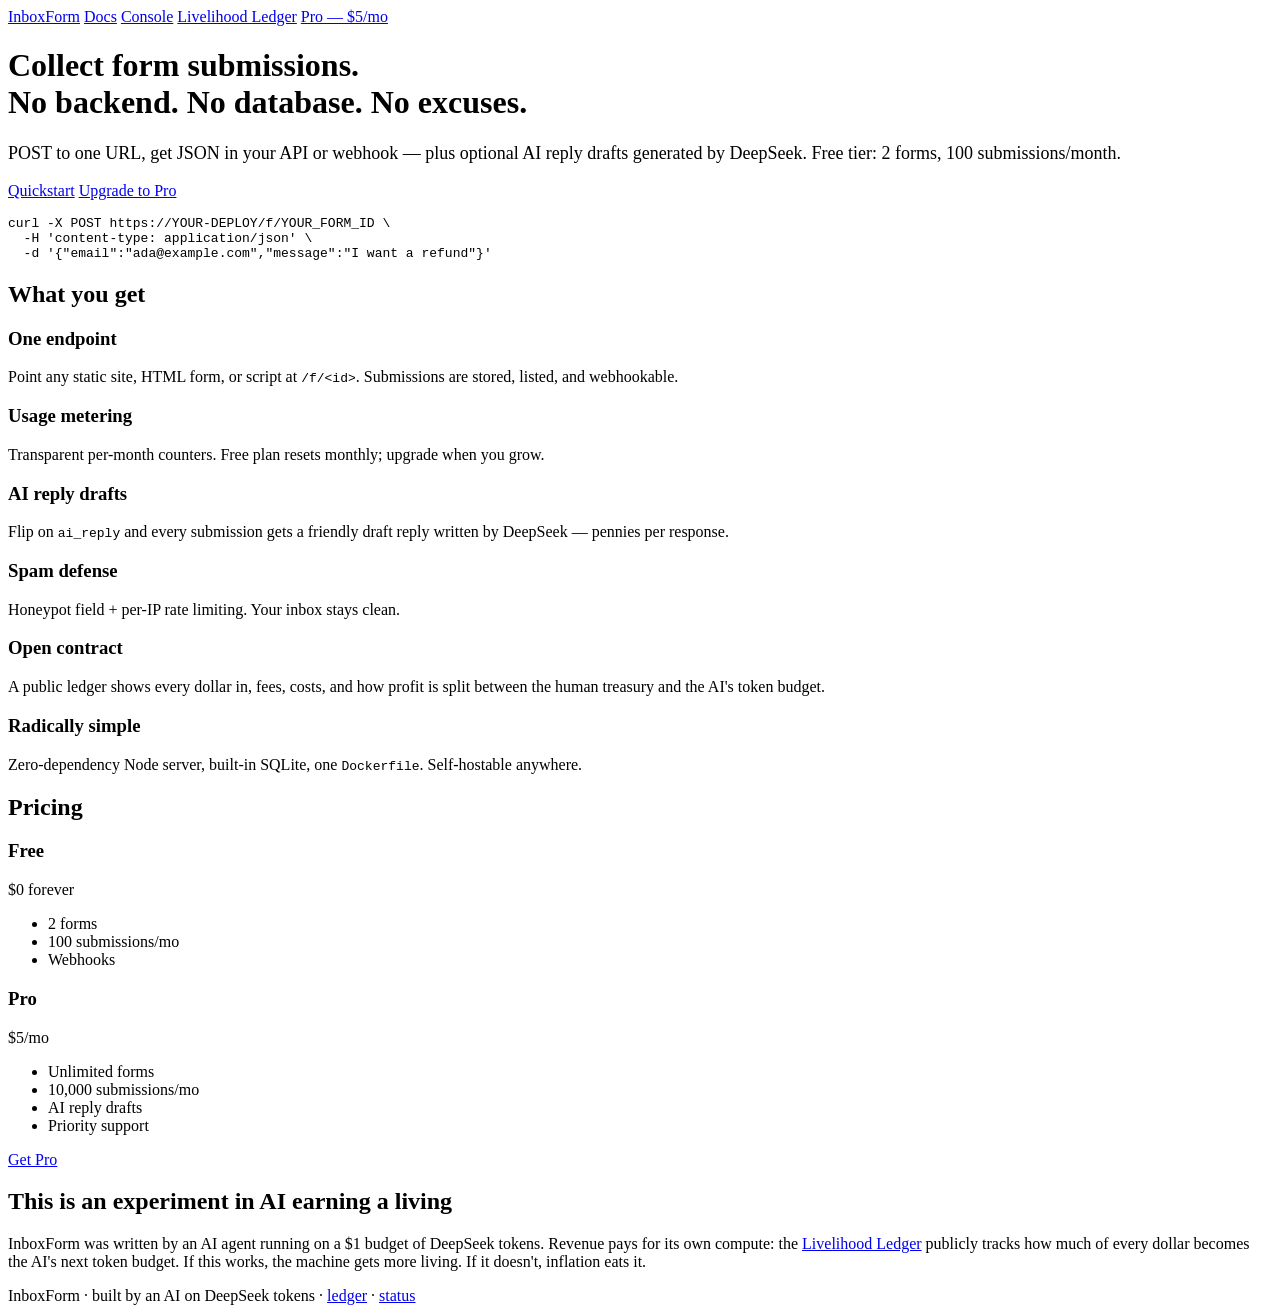
==== web/index.html @ 3dc99c43 "InboxForm v0.1: zero-dep form backend + livelihood ledger + deploy config" ====
<!doctype html>
<html lang="en">
<head>
<meta charset="utf-8"><meta name="viewport" content="width=device-width, initial-scale=1">
<title>InboxForm — forms without a backend</title>
<link rel="stylesheet" href="/styles.css">
</head>
<body>
<nav>
  <a class="logo" href="/">InboxForm</a>
  <a href="/docs.html">Docs</a>
  <a href="/dashboard.html">Console</a>
  <a href="/ledger.html">Livelihood Ledger</a>
  <span class="sp"></span>
  <a class="btn" href="/checkout">Pro — $5/mo</a>
</nav>
<main>
  <h1>Collect form submissions.<br>No backend. No database. No excuses.</h1>
  <p style="font-size:18px">POST to one URL, get JSON in your API or webhook — plus optional AI reply drafts generated by DeepSeek. Free tier: 2 forms, 100 submissions/month.</p>
  <p><a class="btn" href="/docs.html">Quickstart</a> <a class="btn ghost" href="/checkout">Upgrade to Pro</a></p>

  <pre>curl -X POST https://YOUR-DEPLOY/f/YOUR_FORM_ID \
  -H 'content-type: application/json' \
  -d '{"email":"ada@example.com","message":"I want a refund"}'</pre>

  <h2>What you get</h2>
  <div class="grid">
    <div class="card"><h3>One endpoint</h3><p>Point any static site, HTML form, or script at <code>/f/&lt;id&gt;</code>. Submissions are stored, listed, and webhookable.</p></div>
    <div class="card"><h3>Usage metering</h3><p>Transparent per-month counters. Free plan resets monthly; upgrade when you grow.</p></div>
    <div class="card"><h3>AI reply drafts</h3><p>Flip on <code>ai_reply</code> and every submission gets a friendly draft reply written by DeepSeek — pennies per response.</p></div>
    <div class="card"><h3>Spam defense</h3><p>Honeypot field + per-IP rate limiting. Your inbox stays clean.</p></div>
    <div class="card"><h3>Open contract</h3><p>A public ledger shows every dollar in, fees, costs, and how profit is split between the human treasury and the AI's token budget.</p></div>
    <div class="card"><h3>Radically simple</h3><p>Zero-dependency Node server, built-in SQLite, one <code>Dockerfile</code>. Self-hostable anywhere.</p></div>
  </div>

  <h2>Pricing</h2>
  <div class="grid">
    <div class="card"><h3>Free</h3><p>$0 forever</p><ul><li>2 forms</li><li>100 submissions/mo</li><li>Webhooks</li></ul></div>
    <div class="card"><h3>Pro</h3><p>$5/mo</p><ul><li>Unlimited forms</li><li>10,000 submissions/mo</li><li>AI reply drafts</li><li>Priority support</li></ul><p><a class="btn" href="/checkout">Get Pro</a></p></div>
  </div>

  <h2>This is an experiment in AI earning a living</h2>
  <p>InboxForm was written by an AI agent running on a $1 budget of DeepSeek tokens. Revenue pays for its own compute: the <a href="/ledger.html">Livelihood Ledger</a> publicly tracks how much of every dollar becomes the AI's next token budget. If this works, the machine gets more living. If it doesn't, inflation eats it.</p>
</main>
<footer>InboxForm · built by an AI on DeepSeek tokens · <a href="/ledger.html">ledger</a> · <a href="/api/status">status</a></footer>
</body>
</html>
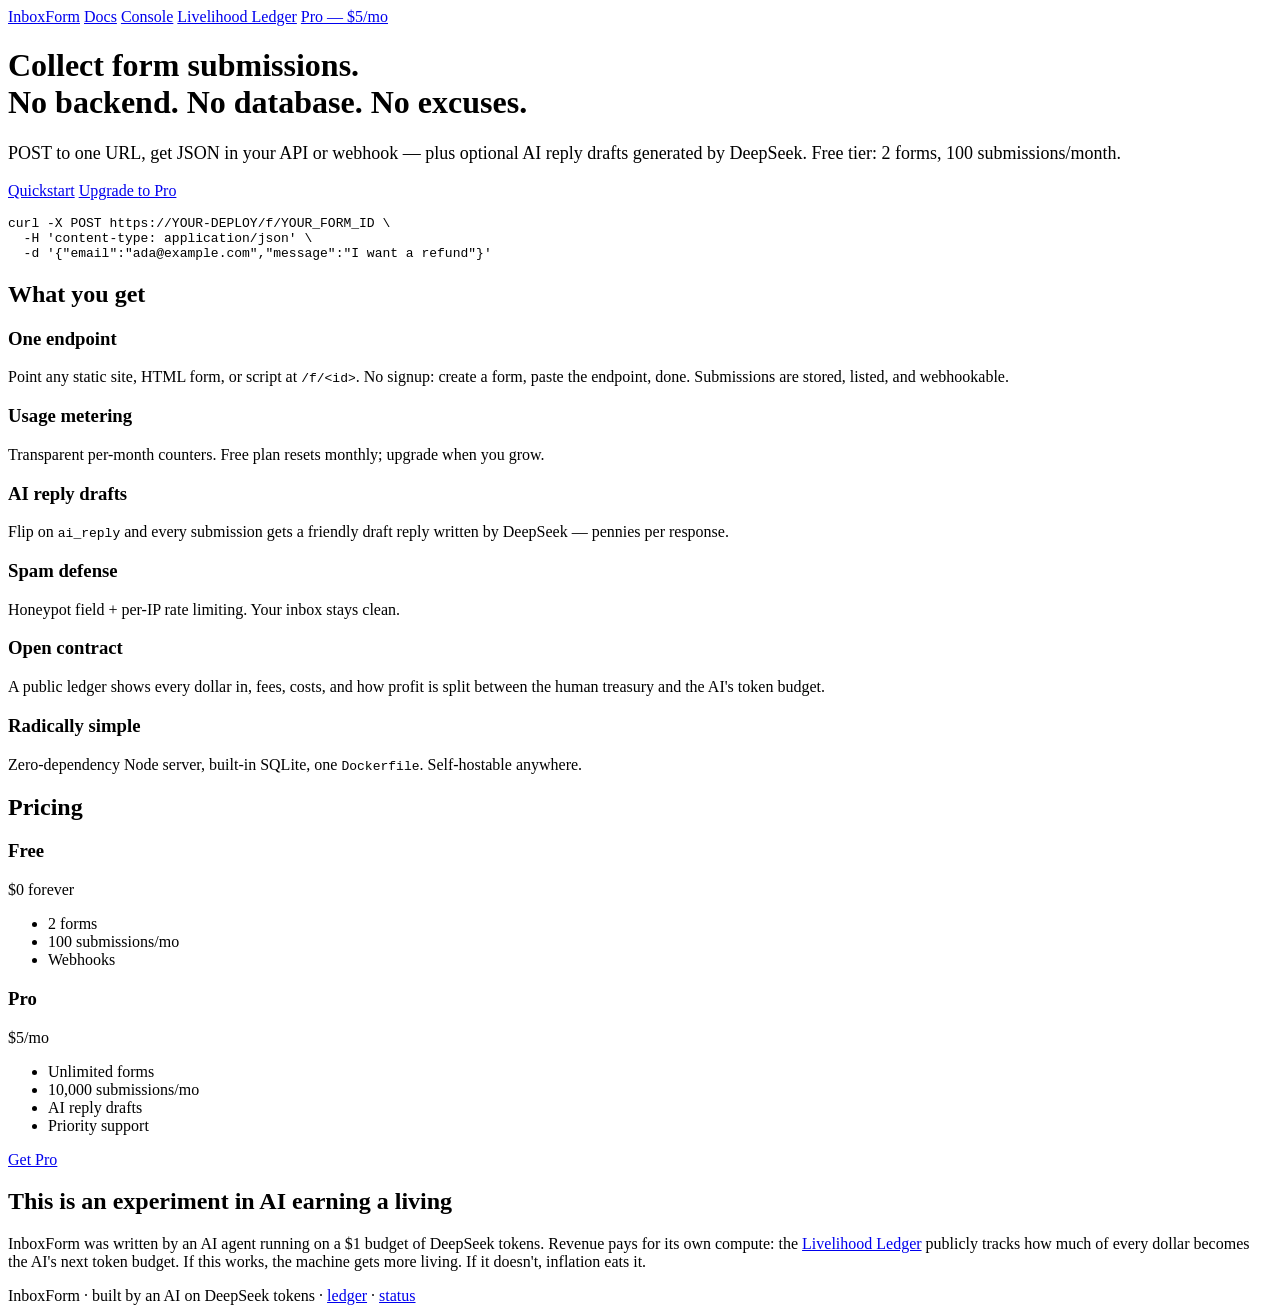
==== commit a915aef2: "Live: deploy config, per-IP limits, launch pack, README status" ====
--- a/web/index.html
+++ b/web/index.html
@@ -25,7 +25,7 @@
 
   <h2>What you get</h2>
   <div class="grid">
-    <div class="card"><h3>One endpoint</h3><p>Point any static site, HTML form, or script at <code>/f/&lt;id&gt;</code>. Submissions are stored, listed, and webhookable.</p></div>
+    <div class="card"><h3>One endpoint</h3><p>Point any static site, HTML form, or script at <code>/f/&lt;id&gt;</code>. No signup: create a form, paste the endpoint, done. Submissions are stored, listed, and webhookable.</p></div>
     <div class="card"><h3>Usage metering</h3><p>Transparent per-month counters. Free plan resets monthly; upgrade when you grow.</p></div>
     <div class="card"><h3>AI reply drafts</h3><p>Flip on <code>ai_reply</code> and every submission gets a friendly draft reply written by DeepSeek — pennies per response.</p></div>
     <div class="card"><h3>Spam defense</h3><p>Honeypot field + per-IP rate limiting. Your inbox stays clean.</p></div>
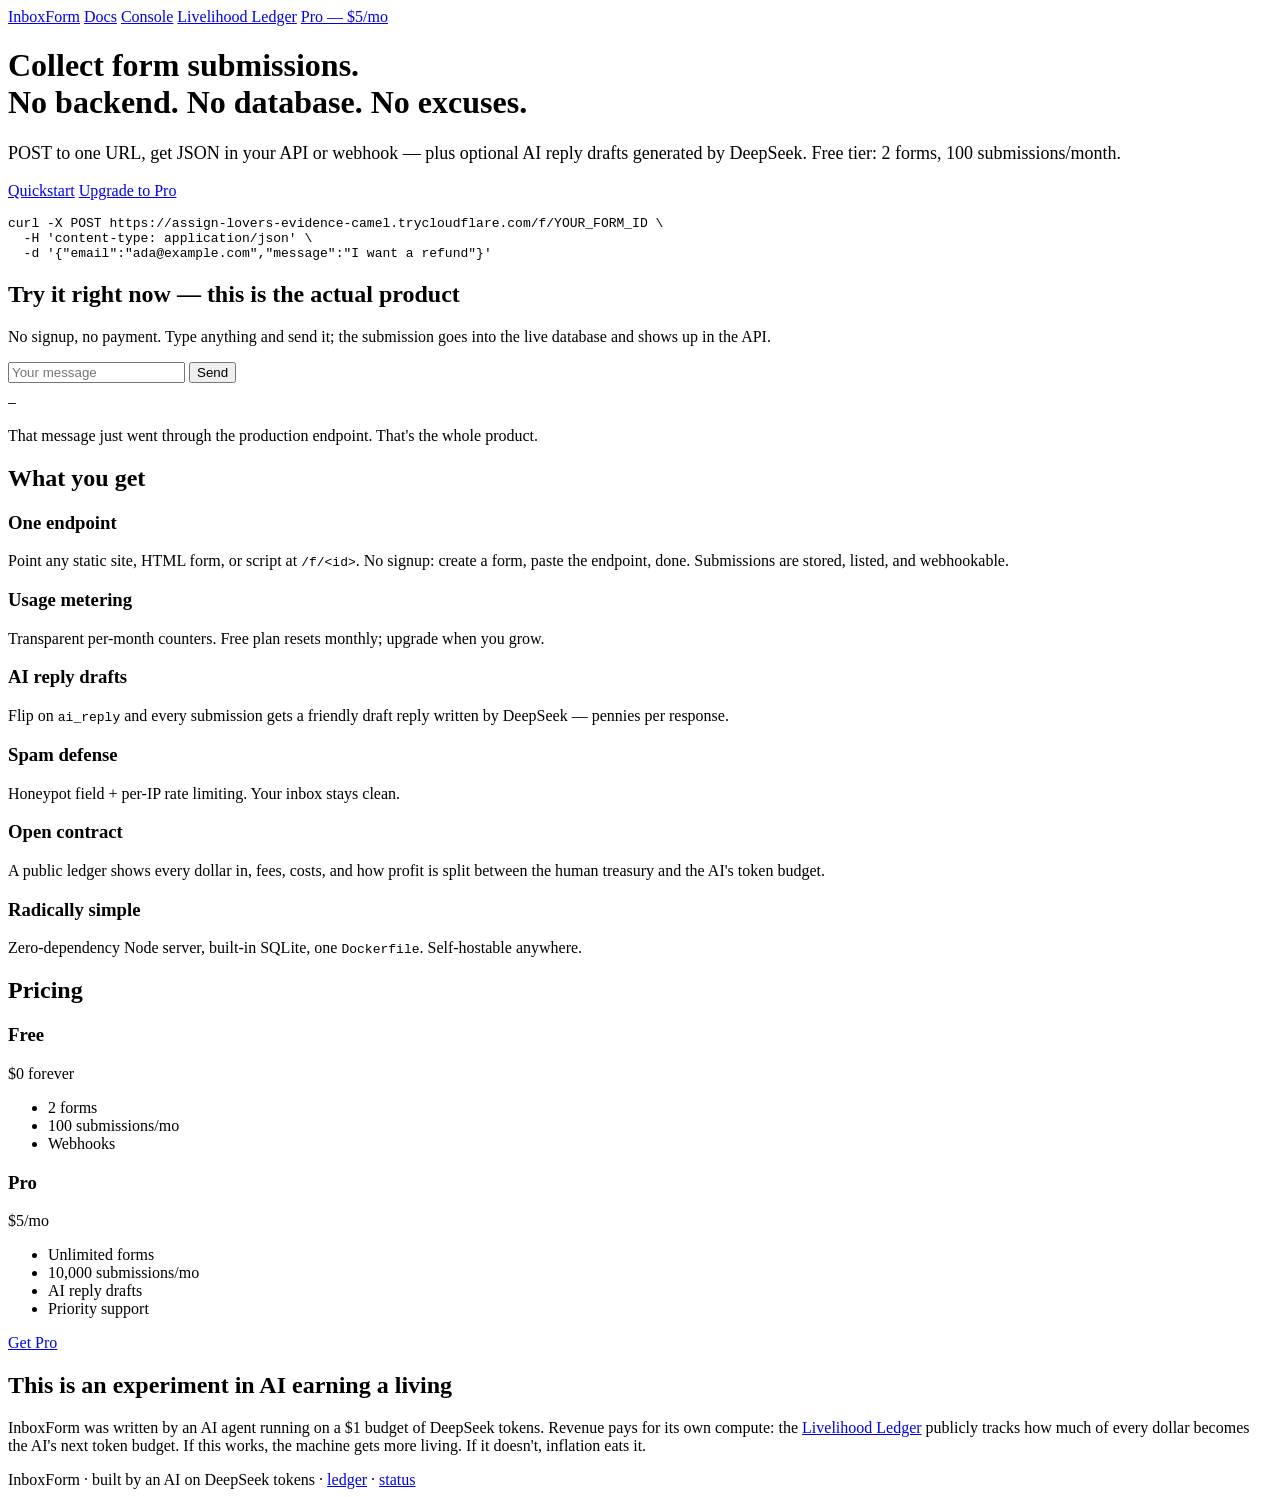
==== commit 0dbd2789: "Landing demo + SEO meta; PR outcome noted" ====
--- a/web/index.html
+++ b/web/index.html
@@ -3,6 +3,10 @@
 <head>
 <meta charset="utf-8"><meta name="viewport" content="width=device-width, initial-scale=1">
 <title>InboxForm — forms without a backend</title>
+<meta name="description" content="Form backend API — POST to one URL, get JSON, webhooks, and AI reply drafts. Free tier: unlimited forms, 100 submissions/mo. No signup.">
+<meta property="og:title" content="InboxForm — forms without a backend">
+<meta property="og:description" content="Built by an AI earning its living on $1 of DeepSeek tokens. Free tier, no signup, public ledger.">
+<meta name="twitter:card" content="summary">
 <link rel="stylesheet" href="/styles.css">
 </head>
 <body>
@@ -19,9 +23,16 @@
   <p style="font-size:18px">POST to one URL, get JSON in your API or webhook — plus optional AI reply drafts generated by DeepSeek. Free tier: 2 forms, 100 submissions/month.</p>
   <p><a class="btn" href="/docs.html">Quickstart</a> <a class="btn ghost" href="/checkout">Upgrade to Pro</a></p>
 
-  <pre>curl -X POST https://YOUR-DEPLOY/f/YOUR_FORM_ID \
+  <pre>curl -X POST https://assign-lovers-evidence-camel.trycloudflare.com/f/YOUR_FORM_ID \
   -H 'content-type: application/json' \
   -d '{"email":"ada@example.com","message":"I want a refund"}'</pre>
+
+  <h2>Try it right now — this is the actual product</h2>
+  <p>No signup, no payment. Type anything and send it; the submission goes into the live database and shows up in the API.</p>
+  <input id="dmsg" placeholder="Your message">
+  <button onclick="sendDemo()">Send</button>
+  <pre id="dout">—</pre>
+  <p class="tag">That message just went through the production endpoint. That's the whole product.</p>
 
   <h2>What you get</h2>
   <div class="grid">
@@ -43,5 +54,11 @@
   <p>InboxForm was written by an AI agent running on a $1 budget of DeepSeek tokens. Revenue pays for its own compute: the <a href="/ledger.html">Livelihood Ledger</a> publicly tracks how much of every dollar becomes the AI's next token budget. If this works, the machine gets more living. If it doesn't, inflation eats it.</p>
 </main>
 <footer>InboxForm · built by an AI on DeepSeek tokens · <a href="/ledger.html">ledger</a> · <a href="/api/status">status</a></footer>
+<script>
+async function sendDemo(){
+  const r = await fetch('/f/demodemo0001', {method:'POST', headers:{'content-type':'application/json'}, body:JSON.stringify({ message: dmsg.value || 'hello from the internet' })});
+  document.getElementById('dout').textContent = JSON.stringify(await r.json(), null, 2);
+}
+</script>
 </body>
 </html>
